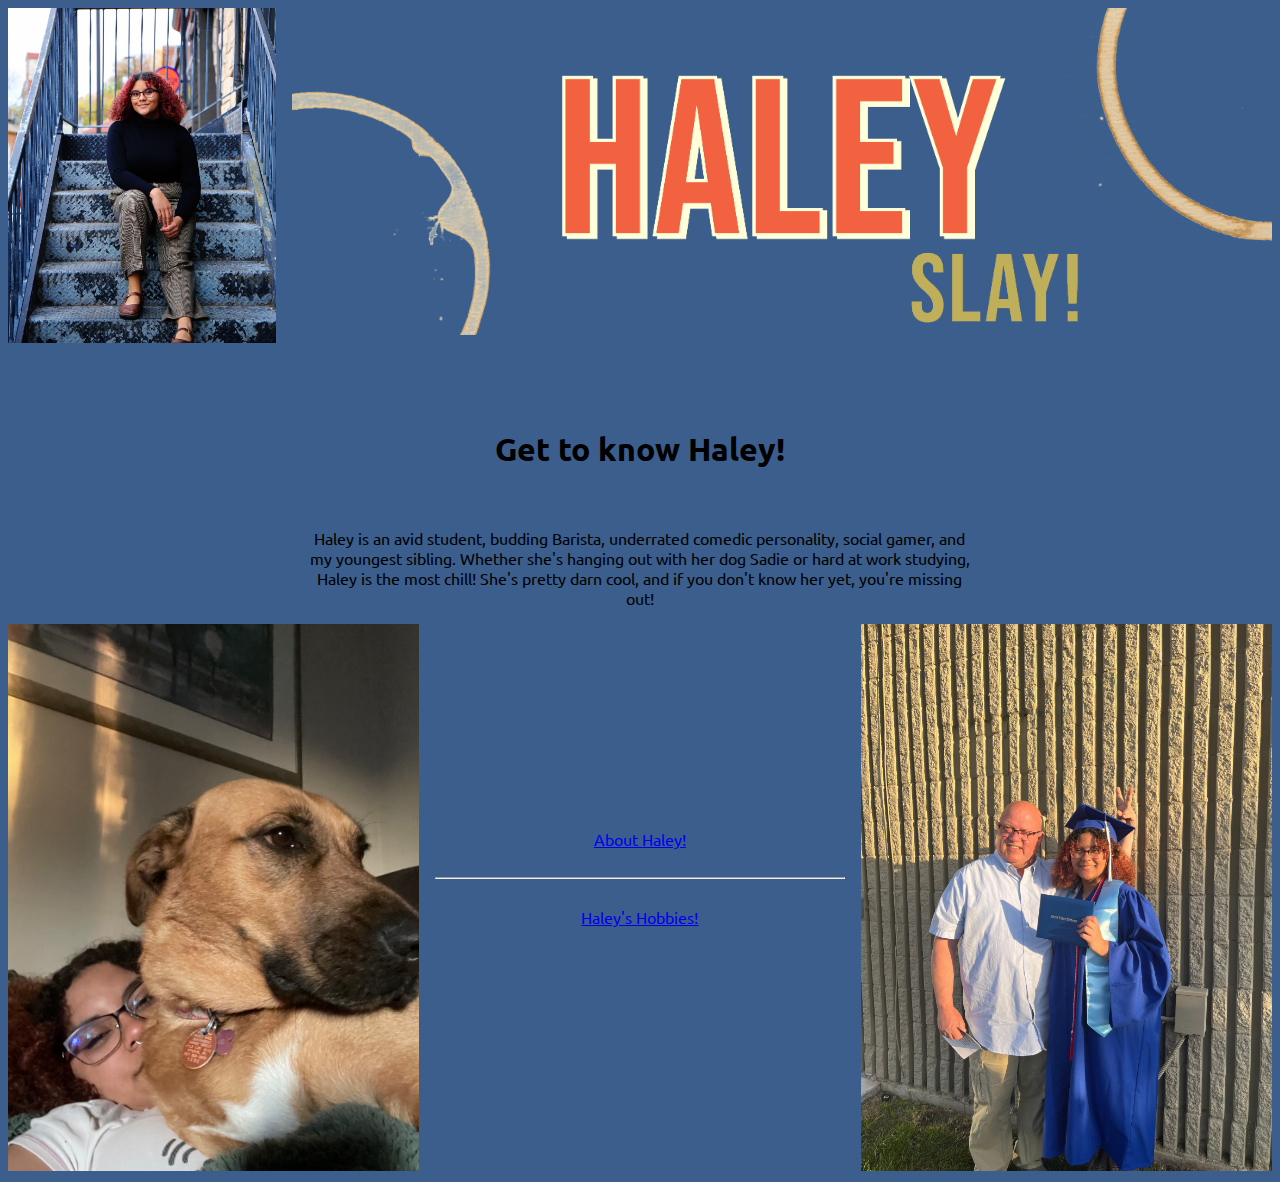
==== index.html @ d4a5e219 "changes made during validation" ====
<!DOCTYPE html>

<html lang="en-us">
    <head>
        <link href="bioSite.css" type="text/css" rel="stylesheet">
        <link rel="preconnect" href="https://fonts.googleapis.com">
        <link rel="preconnect" href="https://fonts.gstatic.com" crossorigin>
        <link href="https://fonts.googleapis.com/css2?family=Ubuntu+Condensed&family=Ubuntu:ital,wght@0,300;0,400;0,500;0,700;1,300;1,400;1,500;1,700&display=swap" rel="stylesheet">
        <title> Haley Shegstad bioSite </title>
    </head>

    <body>
        
        <div class="wrapper">
            <div id="haleyPicture"> <img src="HaleyLandingPage.jpg" alt="Haley on the stairs"></div>
            <div id="banner"> <img src="betterBanner.png" alt="I made this banner myself with adobe express!"></div>
            <div id="HaleyInfo">
                <h1> Get to know Haley!</h1>
                <br>
                <p>
                    Haley is an avid student, budding Barista, underrated comedic personality, social gamer, and my 
                    youngest sibling. Whether she's hanging out with her dog Sadie or hard at work studying, Haley 
                    is the most chill! She's pretty darn cool, and if you don't know her yet, you're missing out!
                </p>
            </div>
            <div id="haleySadie"> <img src="HaleySadie.jpg" alt="Haley & Sadie"></div>
            <div id="haleyGraduation"> <img src="HaleyGraduation.jpg" alt="Haley Graduating"></div>
            <div id="links">
                <a href="#"> About Haley!</a>
                <br>
                <br>
                <hr>
                <br>
                <a href="#"> Haley's Hobbies!</a>
            </div>
           
        </div>
    </body>

</html>
---- bioSite.css ----
body {
    background-color: #3B5E8C;
    font-family: 'Ubuntu', sans-serif;
}

#banner {
    background-color: #3B5E8C;
    grid-column: 3/10;
    grid-row:1/5;
}



#haleyPicture {
    background-color: #3B5E8C;
    grid-column: 1/3;
    grid-row: 1/5;
}

#HaleyInfo {
    grid-column: 1/10;
    grid-row: 5/7;
}

#haleySadie {
    grid-column: 1/4;
    grid-row: 7/10;
}

#haleyGraduation {
    grid-column: 7/10;
    grid-row: 7/10;
}

#links {
    grid-column: 4/7;
    grid-row: 7/10;
}

#aboutTitle {
    grid-column: 3/10;
    grid-row: 1/3;
    font-size: x-large
}

#aboutTitle > h1 {
    text-align: center;
    padding-top: 100px;
}

#happyHaley {
    grid-column: 1/3;
    grid-row: 1/3;
}

.wrapper > div{
    background: #3b5e8c;
}

.wrapper {
    display: grid;
    grid-template-columns: repeat(9, 1fr);
    grid-template-rows: 100px, auto;
    grid-column-gap: 1em;
    grid-auto-rows: minmax(100px, auto);
}

h1, p {
    padding-left: 300px;
    padding-right: 300px;
    text-align: center;
}

#links {
    padding-top: 50%;
    padding-bottom: 40%;
    text-align: center;
}

a:hover {
    color: white;
}

a:visited {
    color: red;
}

img {
    max-width: 100%;
    max-height: 100%;
    object-fit: contain;
}
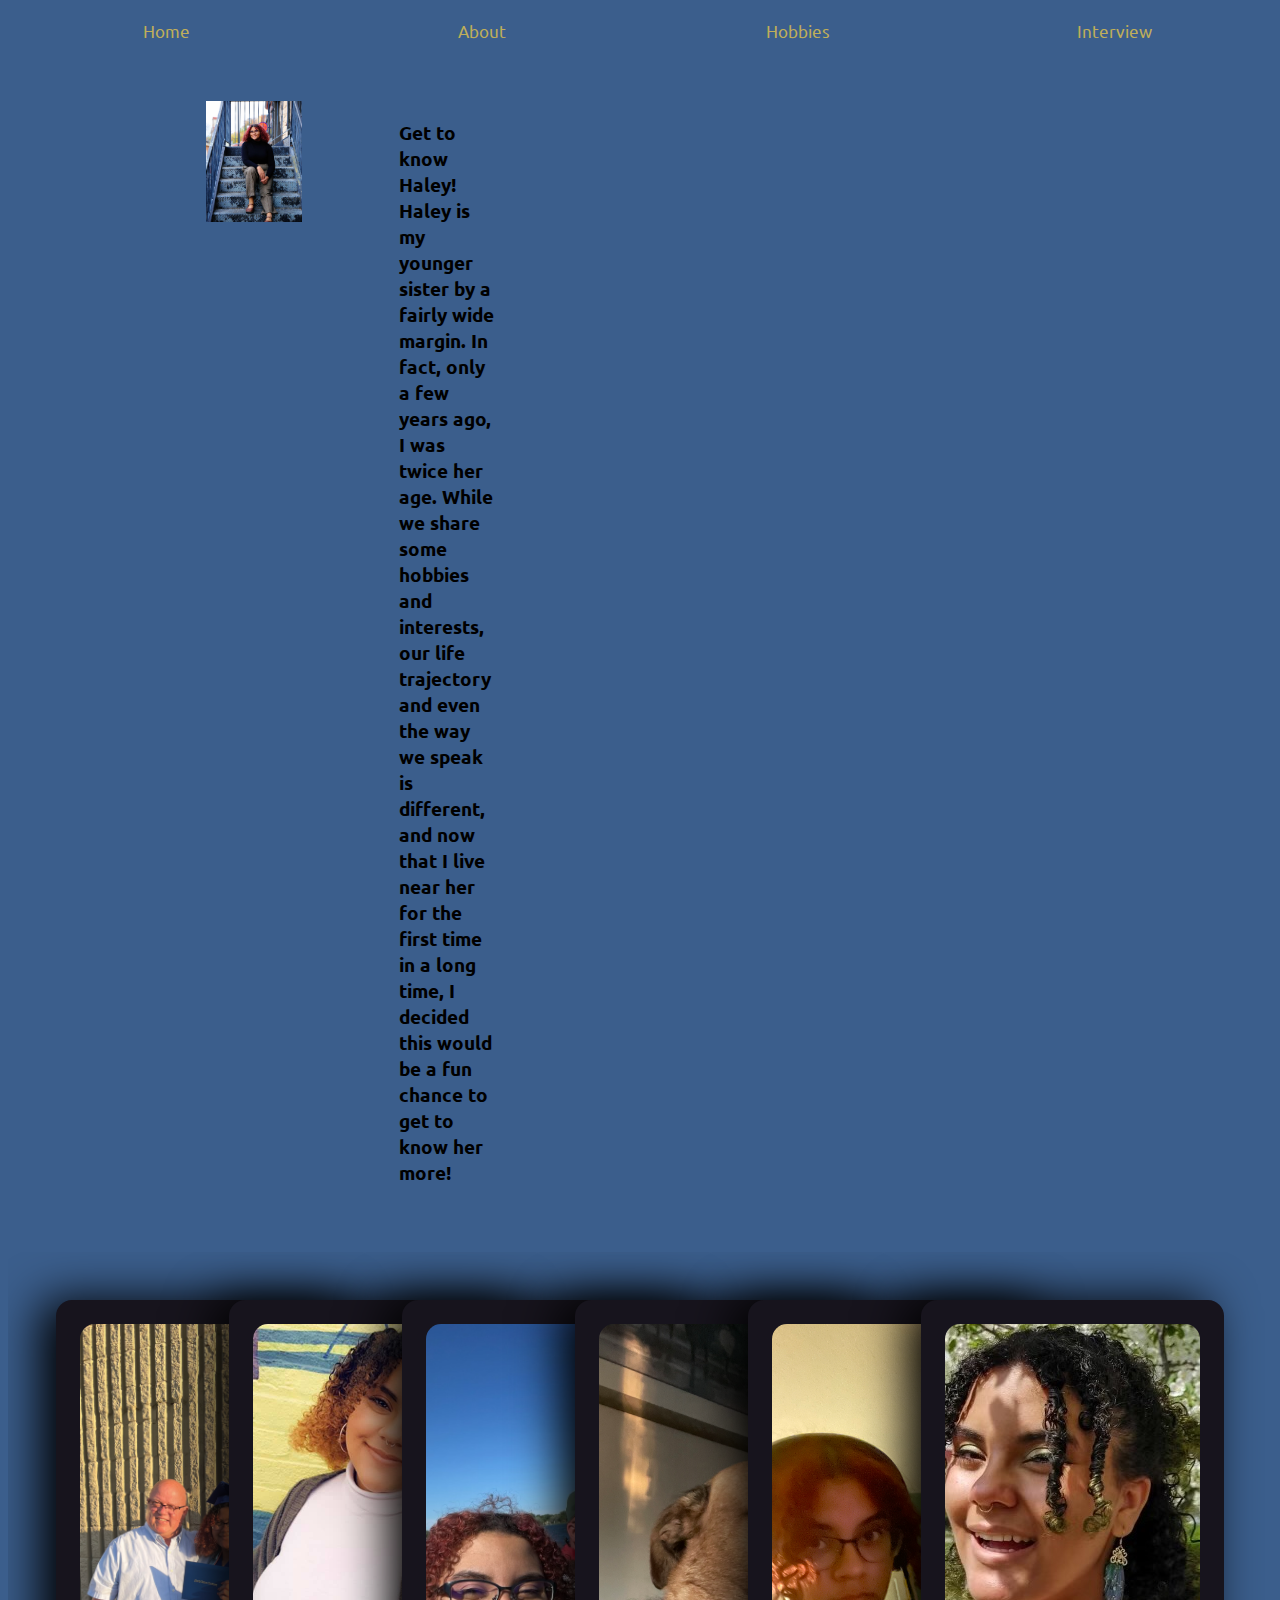
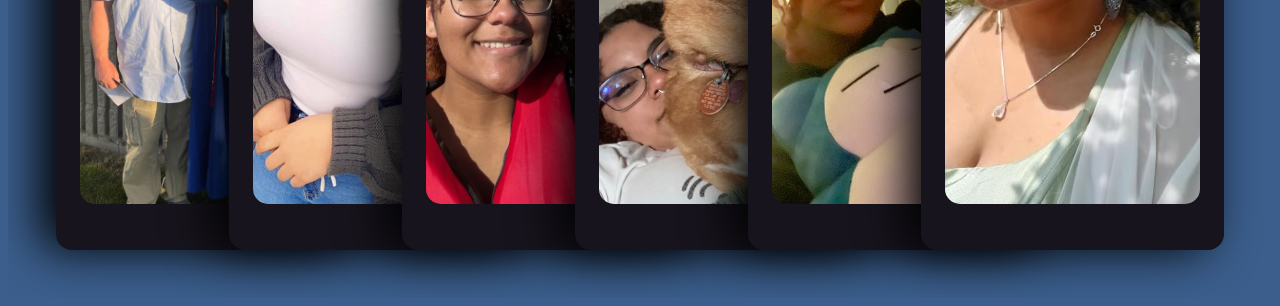
==== commit b4bc0b54: "new css photo cards, navbar, and pictures" ====
--- a/index.html
+++ b/index.html
@@ -10,29 +10,67 @@
     </head>
 
     <body>
+
+        <div class="navbar">
+            <a href="#"> Home </a> 
+            <a href="#"> About </a> 
+            <a href="#"> Hobbies </a> 
+            <a href="#"> Interview </a>
+        </div>
+
+        <div id="landingPageIntro">
+            <div class="introDivPic">
+                <img src="HaleyLandingPage.jpg">
+            </div>
+
+            <div></div>
+
+            <div class="introDivText">
+                <H3> 
+                    Get to know Haley! Haley is my younger sister by a fairly wide margin. 
+                    In fact, only a few years ago, I was twice her age. While we share some 
+                    hobbies and interests, our life trajectory and even the way we speak is 
+                    different, and now that I live near her for the first time in a long time, 
+                    I decided this would be a fun chance to get to know her more!
+                </H3>
+            </div>
+
+            <div></div>
+
+        </div>
         
-        <div class="wrapper">
-            <div id="haleyPicture"> <img src="HaleyLandingPage.jpg" alt="Haley on the stairs"></div>
-            <div id="banner"> <img src="betterBanner.png" alt="I made this banner myself with adobe express!"></div>
-            <div id="HaleyInfo">
-                <h1> Get to know Haley!</h1>
-                <br>
-                <p>
-                    Haley is an avid student, budding Barista, underrated comedic personality, social gamer, and my 
-                    youngest sibling. Whether she's hanging out with her dog Sadie or hard at work studying, Haley 
-                    is the most chill! She's pretty darn cool, and if you don't know her yet, you're missing out!
-                </p>
+        <div class="card-list">
+            <div class="card">
+                <header class="card-header">
+                    <img src="CardListPhotos/HaleyGraduation.jpg" alt="Haley's Graduation">
+                </header>
             </div>
-            <div id="haleySadie"> <img src="HaleySadie.jpg" alt="Haley & Sadie"></div>
-            <div id="haleyGraduation"> <img src="HaleyGraduation.jpg" alt="Haley Graduating"></div>
-            <div id="links">
-                <a href="#"> About Haley!</a>
-                <br>
-                <br>
-                <hr>
-                <br>
-                <a href="#"> Haley's Hobbies!</a>
+            <div class="card">
+                <header class="card-header">
+                    <img src="CardListPhotos/HaleyNosering.jpg" alt="Haley with Nosering">
+                </header>
             </div>
+            <div class="card">
+                <header class="card-header">
+                    <img src="CardListPhotos/HaleyOnBoat.jpg" alt="Haley On a Boat with Dad">
+                </header>
+            </div>
+            <div class="card">
+                <header class="card-header">
+                    <img src="CardListPhotos/HaleySadie.jpg" alt="Haley with Sadie">
+                </header>
+            </div>
+            <div class="card">
+                <header class="card-header">
+                    <img src="CardListPhotos/HaleySnorlax.jpg" alt="Haley with Snorlax">
+                </header>
+            </div>
+            <div class="card">
+                <header class="card-header">
+                    <img src="CardListPhotos/HappyHaley.jpg" alt="Happy Haley">
+                </header>
+            </div>
+        </div>
            
         </div>
     </body>
--- a/bioSite.css
+++ b/bioSite.css
@@ -1,41 +1,179 @@
+/*
+Starting with the color that I'm using for all of my pages
+
+They are also all using a Banner for the title
+
+The colors all come from the top picture in index.html 
+*/
+
+
 body {
     background-color: #3B5E8C;
     font-family: 'Ubuntu', sans-serif;
 }
 
-#banner {
-    background-color: #3B5E8C;
-    grid-column: 3/10;
-    grid-row:1/5;
-}
-
-
-
-#haleyPicture {
-    background-color: #3B5E8C;
+* {box-sizing: border-box}
+body {font-family: 'Ubuntu', sans-serif;;}
+
+/* Navbar will be on every page */
+.navbar {
+  width: 100%;
+  background-color: #3B5E8C;
+  overflow: auto;
+}
+
+.navbar a {
+  float: left;
+  padding: 12px; 
+  color: #BFAE5A;
+  text-decoration: none;
+  font-size: 17px;
+  width: 25%; /* Four links of equal widths */
+  text-align: center;
+}
+
+@media screen and (max-width: 500px) {
+  .navbar a {
+    float: none;
+    display: block;
+    width: 100%;
+    text-align: left;
+  }
+}
+
+/* Working on the Landing Page */
+
+.header {
+    background-color:  #3b5e8c; 
+    color: #f2f2f2;
+    padding: 20px;
+    font-style: italic;
+    text-align: center;
+    width: 100%;
+}
+
+#landingPageIntro {
+    display: grid;
+    grid-template-columns: repeat(9, 1fr);
+    grid-template-rows: 150px, auto;
+    padding: 3rem;
+    margin-left: 150px;
+    margin-right: 150px;
+}
+
+.IntroDivPic {
     grid-column: 1/3;
-    grid-row: 1/5;
-}
-
-#HaleyInfo {
-    grid-column: 1/10;
-    grid-row: 5/7;
-}
-
-#haleySadie {
-    grid-column: 1/4;
-    grid-row: 7/10;
-}
-
-#haleyGraduation {
-    grid-column: 7/10;
-    grid-row: 7/10;
-}
-
+    grid-row: 1/3;
+}
+
+#IntroDivText {
+    grid-column: 3/8;
+    grid-row: 1/2;
+    Justify-content: center;
+}
+
+.card-list {
+    display: flex;
+    padding: 3rem;
+    overflow-x: scroll;
+}
+
+.card-list::-webkit-scrollbar {
+    width: 10px;
+    height: 10px;
+}
+
+.card {
+    display: flex;
+    position: relative;
+    flex-direction: column;
+    height: 550px;
+    width: 450px;
+    min-width: 250px;
+    padding: 1.5rem;
+
+    border-radius: 16px;
+    background: #17141d;
+    box-shadow: -1rem 0 3rem;
+
+    transition: .4s;
+}
+
+.card:hover {
+    transform: translateY(-1rem);
+}
+
+.card:hover~.card {
+    transform: translateX(130px);
+}
+
+.card:not(:first-child) {
+    margin-left: -130px;
+}
+
+.card-header > img {
+    display: block;
+    margin-left: auto;
+    margin-right: auto;
+    border: 15px;
+    border-radius: 15px;
+    height: 480px;
+    width: 380px;
+    object-fit: fit ;
+}
+
+/* Styling for the wrapper class with which I implement css grid */
+.wrapper > div{
+    background: #3b5e8c;
+}
+
+.wrapper {
+    display: grid;
+    grid-template-columns: repeat(9, 1fr);
+    grid-template-rows: 100px, auto;
+    grid-column-gap: 1em;
+    grid-auto-rows: minmax(100px, auto);
+    border: 2px;
+    column-gap: 5px;
+    row-gap: 5px;
+}
+
+/*
+.HaleyInfo > h1, p {
+    padding-left: 300px;
+    padding-right: 300px;
+    text-align: center;
+}
+*/
+
+/* Styling for the central div with links to the other pages */
 #links {
-    grid-column: 4/7;
-    grid-row: 7/10;
-}
+    padding-top: 50%;
+    padding-bottom: 40%;
+    text-align: center;
+}
+
+a:hover {
+    color: white;
+}
+
+a:visited {
+    color: red;
+}
+
+/* Using divs to store all images, so this makes all my pictures fit correctly*/
+img {
+    max-width: 100%;
+    max-height: 100%;
+    object-fit: cover;
+}
+
+/* 
+AboutHaley.html
+
+Q & A from my interview with Haley
+to be included in the AboutHaley.html page
+*/
 
 #aboutTitle {
     grid-column: 3/10;
@@ -48,45 +186,68 @@
     padding-top: 100px;
 }
 
-#happyHaley {
+.question {
+    display: grid;
+    grid-template-columns: repeat(3, 1fr);
+    grid-column: 2/6;
+    border: 15px;
+    border-radius: 15px;
+}
+
+.question > h1 {
+    display: contents;
+    grid-column: 1/2;
+    align-content: flex-start;
+}
+
+.question > p {
+    grid-column: 2/3;
+    float: left;
+}
+
+.answer {
+    display: grid;
+    grid-template-columns: repeat(3, 1fr);
+    grid-column: 5/9;
+    border: 15px;
+    border-radius: 15px;
+    border-color: black;
+}
+
+.answer > h1 {
+    display: inline;
+    grid-column: 1/2;
+    width: 100%;
+    height:auto;
+}
+
+.answer > p {
+    width: 100%;
+    height: 100%;
+    grid-column: 2/4;
+}
+
+#q1, #q2, #q3, #q4, #q5, #q6, #q7, #q8, #q9, #q10 {
+    background-color: #A0B9D9;
+
+}
+
+#a1, #a2, #a3, #a4, #a5, #a6, #a7, #a8, #a9, #a10 {
+    background-color: #BFAE5A;
+}
+
+/* Creating DIVs for the left and right side to hold photos*/
+
+/*
+#PicturesLeft {
     grid-column: 1/3;
-    grid-row: 1/3;
-}
-
-.wrapper > div{
-    background: #3b5e8c;
-}
-
-.wrapper {
-    display: grid;
-    grid-template-columns: repeat(9, 1fr);
-    grid-template-rows: 100px, auto;
-    grid-column-gap: 1em;
-    grid-auto-rows: minmax(100px, auto);
-}
-
-h1, p {
-    padding-left: 300px;
-    padding-right: 300px;
-    text-align: center;
-}
-
-#links {
-    padding-top: 50%;
-    padding-bottom: 40%;
-    text-align: center;
-}
-
-a:hover {
-    color: white;
-}
-
-a:visited {
-    color: red;
-}
-
-img {
-    max-width: 100%;
-    max-height: 100%;
-    object-fit: contain;
-}+    grid-row: 3/22;
+    background-color: whitesmoke;
+}
+
+#PicturesRight {
+    grid-column: 8/10;
+    grid-row: 3/22;
+    background-color:beige
+}
+*/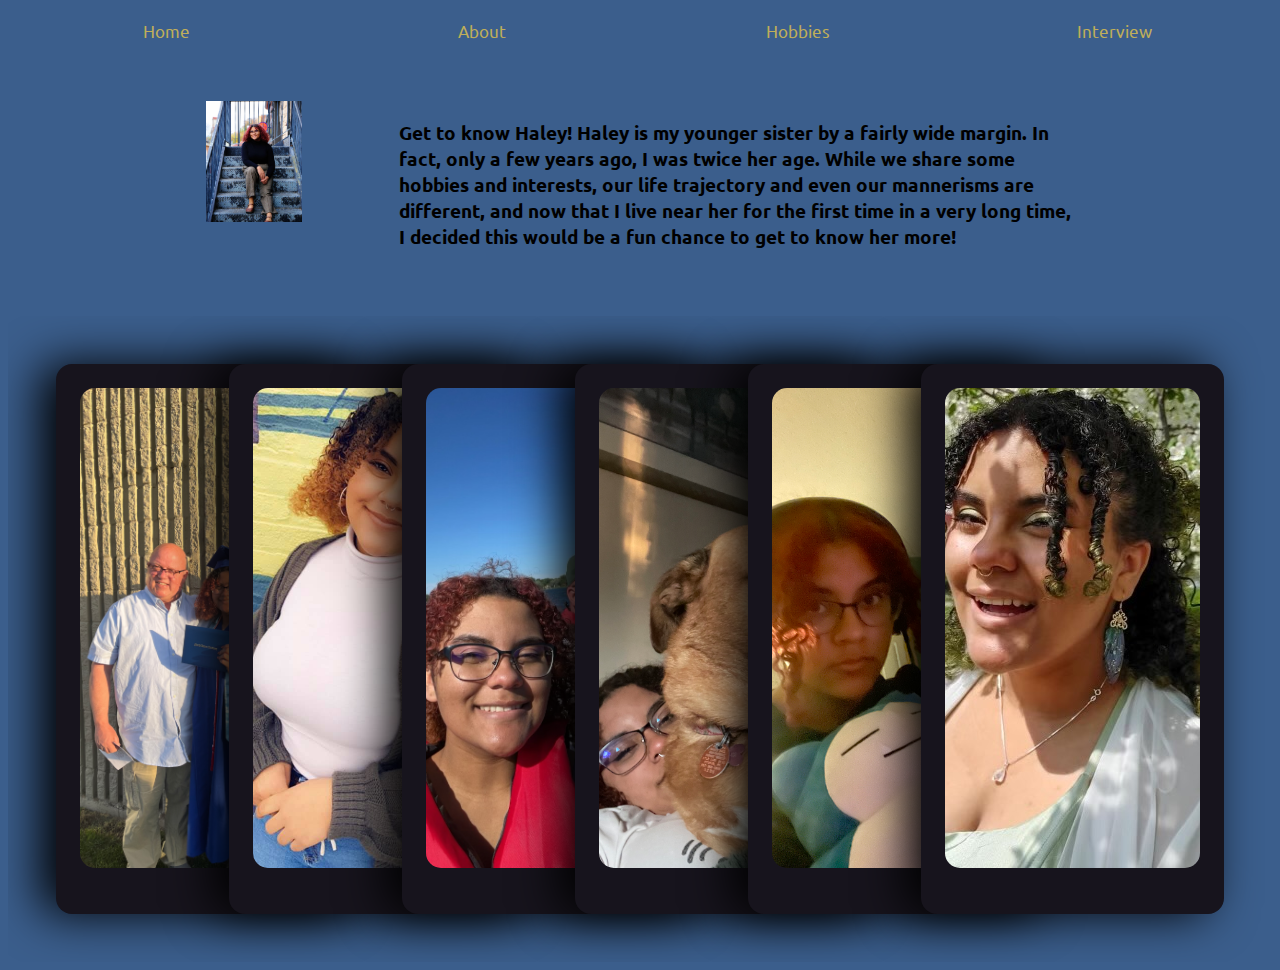
==== commit 5778c350: "New page (AboutHaley.html) + fixes across all pages" ====
--- a/index.html
+++ b/index.html
@@ -6,16 +6,16 @@
         <link rel="preconnect" href="https://fonts.googleapis.com">
         <link rel="preconnect" href="https://fonts.gstatic.com" crossorigin>
         <link href="https://fonts.googleapis.com/css2?family=Ubuntu+Condensed&family=Ubuntu:ital,wght@0,300;0,400;0,500;0,700;1,300;1,400;1,500;1,700&display=swap" rel="stylesheet">
-        <title> Haley Shegstad bioSite </title>
+        <title> Haley Shegstad </title>
     </head>
 
     <body>
 
         <div class="navbar">
-            <a href="#"> Home </a> 
-            <a href="#"> About </a> 
-            <a href="#"> Hobbies </a> 
-            <a href="#"> Interview </a>
+            <a href="https://amshegstad.github.io/bioSite/"> Home </a> 
+            <a href="https://amshegstad.github.io/bioSite/AboutHaley.html"> About </a> 
+            <a href="https://amshegstad.github.io/bioSite/HaleyHobbies.html"> Hobbies </a> 
+            <a href="https://amshegstad.github.io/bioSite/HaleyInterview.html"> Interview </a>
         </div>
 
         <div id="landingPageIntro">
@@ -29,9 +29,9 @@
                 <H3> 
                     Get to know Haley! Haley is my younger sister by a fairly wide margin. 
                     In fact, only a few years ago, I was twice her age. While we share some 
-                    hobbies and interests, our life trajectory and even the way we speak is 
-                    different, and now that I live near her for the first time in a long time, 
-                    I decided this would be a fun chance to get to know her more!
+                    hobbies and interests, our life trajectory and even our mannerisms are 
+                    different, and now that I live near her for the first time in a very long 
+                    time, I decided this would be a fun chance to get to know her more!
                 </H3>
             </div>
 
--- a/bioSite.css
+++ b/bioSite.css
@@ -66,10 +66,10 @@
     grid-row: 1/3;
 }
 
-#IntroDivText {
-    grid-column: 3/8;
+.introDivText {
+    grid-column: 3/10;
     grid-row: 1/2;
-    Justify-content: center;
+    align-content: center;
 }
 
 .card-list {
@@ -154,11 +154,11 @@
 }
 
 a:hover {
-    color: white;
+    color: #BFAE5A;
 }
 
 a:visited {
-    color: red;
+    color: #F26241;
 }
 
 /* Using divs to store all images, so this makes all my pictures fit correctly*/
@@ -169,10 +169,13 @@
 }
 
 /* 
-AboutHaley.html
+HaleyInterview.html
 
 Q & A from my interview with Haley
 to be included in the AboutHaley.html page
+
+The goal was to make the conversation resemble back-and-forth text messages,
+which was how the interview was actually conducted.
 */
 
 #aboutTitle {
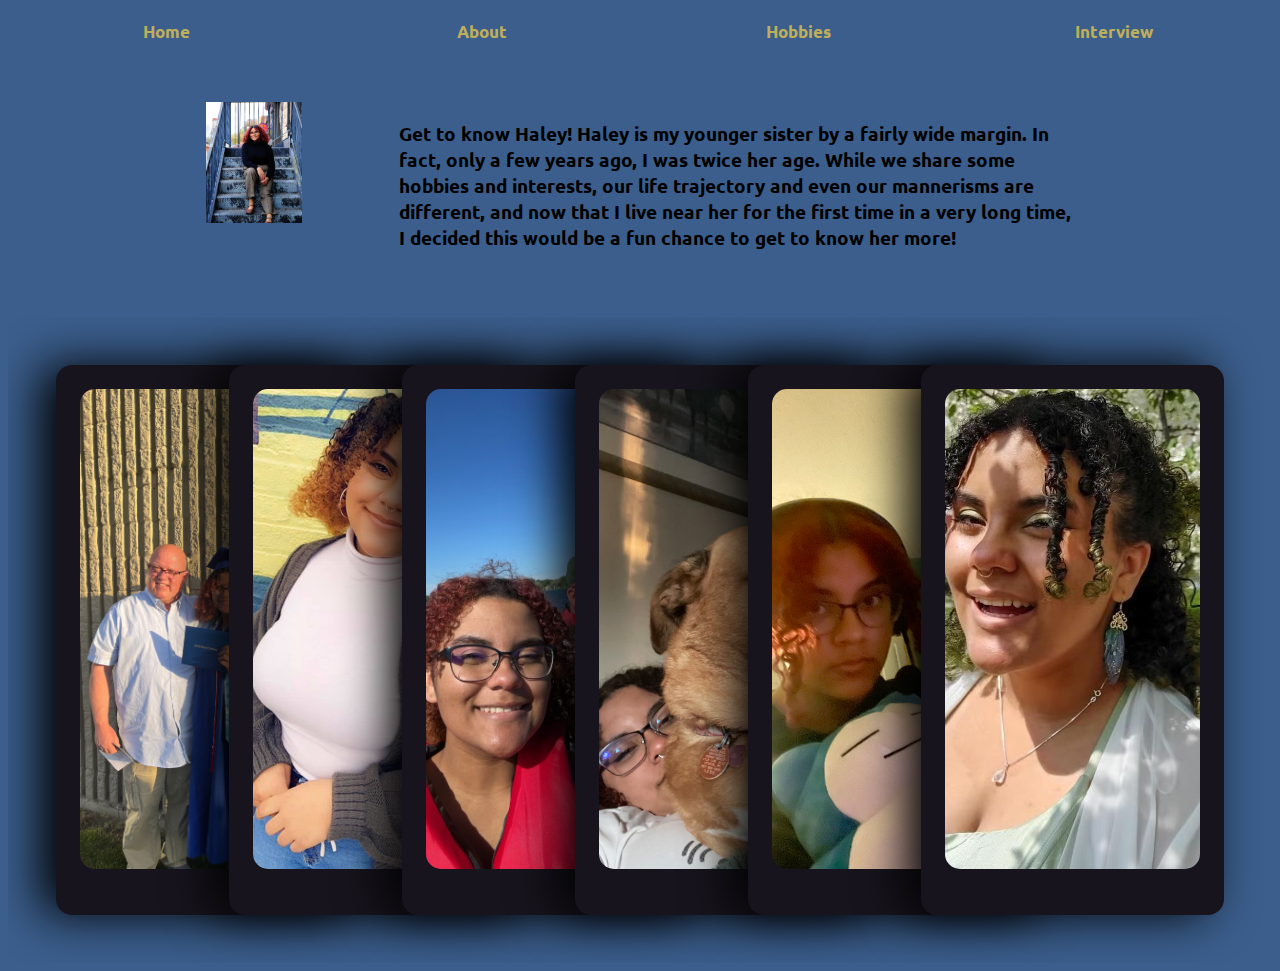
==== commit 048d05a6: "Added <strong> to button text in navbar" ====
--- a/index.html
+++ b/index.html
@@ -2,6 +2,9 @@
 
 <html lang="en-us">
     <head>
+        <meta charset="UTF-8">
+        <meta http-equiv="X-UA-Compatible" content="IE=edge">
+        <meta name="viewport" content="width=device-width, initial-scale=1.0">
         <link href="bioSite.css" type="text/css" rel="stylesheet">
         <link rel="preconnect" href="https://fonts.googleapis.com">
         <link rel="preconnect" href="https://fonts.gstatic.com" crossorigin>
@@ -12,10 +15,10 @@
     <body>
 
         <div class="navbar">
-            <a href="https://amshegstad.github.io/bioSite/"> Home </a> 
-            <a href="https://amshegstad.github.io/bioSite/AboutHaley.html"> About </a> 
-            <a href="https://amshegstad.github.io/bioSite/HaleyHobbies.html"> Hobbies </a> 
-            <a href="https://amshegstad.github.io/bioSite/HaleyInterview.html"> Interview </a>
+            <a href="https://amshegstad.github.io/bioSite/"> <strong> Home </strong> </a> 
+            <a href="https://amshegstad.github.io/bioSite/AboutHaley.html"> <strong> About </strong> </a> 
+            <a href="https://amshegstad.github.io/bioSite/HaleyHobbies.html"> <strong> Hobbies </strong> </a> 
+            <a href="https://amshegstad.github.io/bioSite/HaleyInterview.html"> <strong> Interview </strong> </a>
         </div>
 
         <div id="landingPageIntro">
@@ -72,7 +75,6 @@
             </div>
         </div>
            
-        </div>
     </body>
 
 </html>--- a/bioSite.css
+++ b/bioSite.css
@@ -39,6 +39,14 @@
     width: 100%;
     text-align: left;
   }
+}
+
+a:hover {
+    color: #BFAE5A;
+}
+
+a:visited {
+    color: #F26241;
 }
 
 /* Working on the Landing Page */
@@ -146,21 +154,6 @@
 }
 */
 
-/* Styling for the central div with links to the other pages */
-#links {
-    padding-top: 50%;
-    padding-bottom: 40%;
-    text-align: center;
-}
-
-a:hover {
-    color: #BFAE5A;
-}
-
-a:visited {
-    color: #F26241;
-}
-
 /* Using divs to store all images, so this makes all my pictures fit correctly*/
 img {
     max-width: 100%;
@@ -186,7 +179,12 @@
 
 #aboutTitle > h1 {
     text-align: center;
-    padding-top: 100px;
+    padding-top: 15px;
+}
+
+#aboutParagraph {
+    padding-left: 11%;
+    padding-right: 11%;
 }
 
 .question {
@@ -198,8 +196,10 @@
 }
 
 .question > h1 {
-    display: contents;
+    display: inline;
     grid-column: 1/2;
+    width: 100%;
+    height: auto;
     align-content: flex-start;
 }
 
@@ -210,7 +210,7 @@
 
 .answer {
     display: grid;
-    grid-template-columns: repeat(3, 1fr);
+    grid-template-columns: repeat(4, 1fr);
     grid-column: 5/9;
     border: 15px;
     border-radius: 15px;
@@ -221,7 +221,8 @@
     display: inline;
     grid-column: 1/2;
     width: 100%;
-    height:auto;
+    height: auto;
+    align-content: flex-start;
 }
 
 .answer > p {
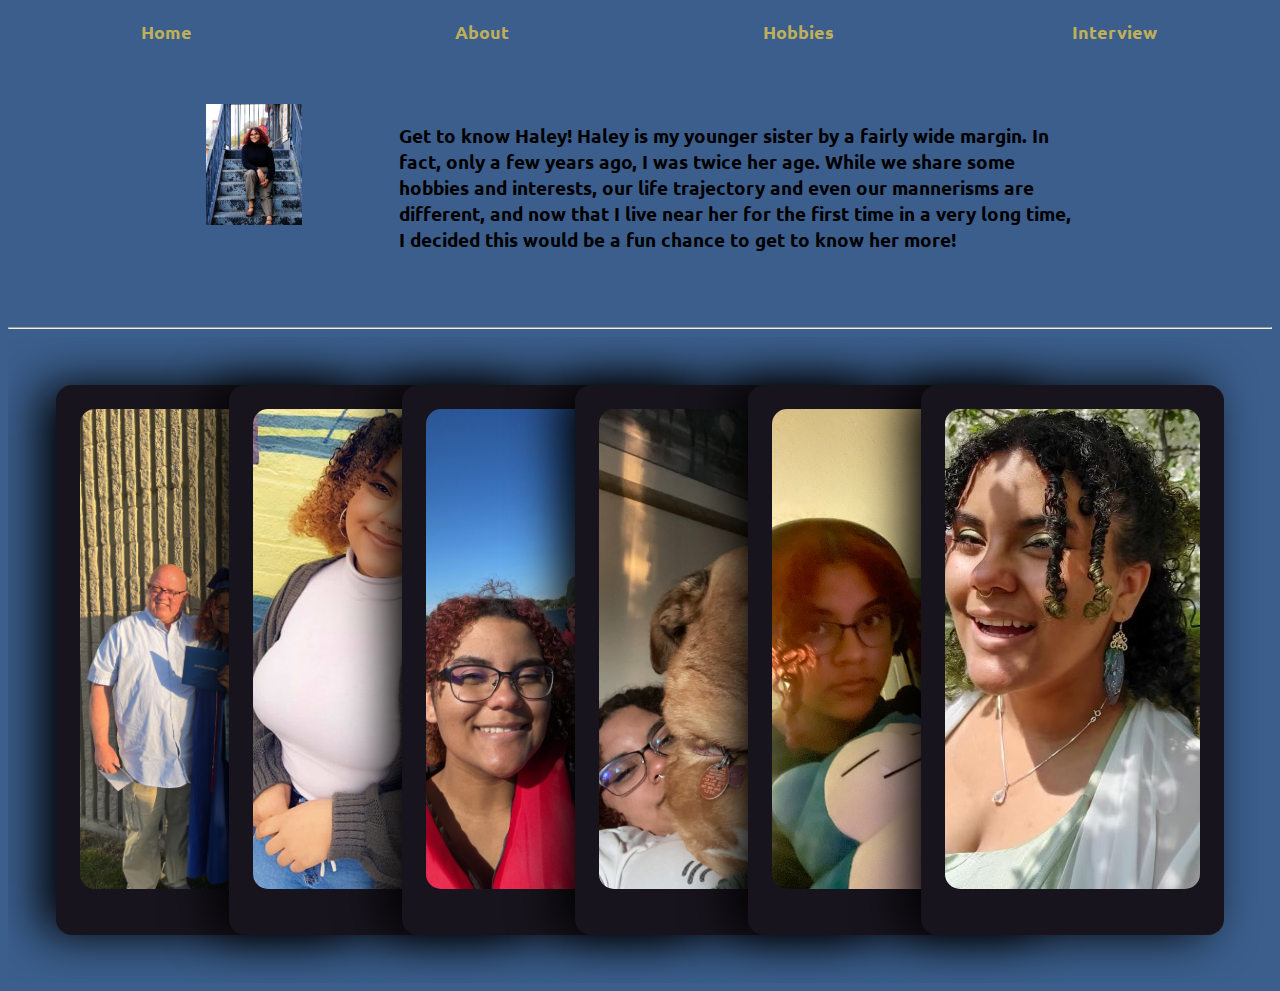
==== commit c193679d: "hr to all pages" ====
--- a/index.html
+++ b/index.html
@@ -42,6 +42,8 @@
 
         </div>
         
+        <hr>
+        
         <div class="card-list">
             <div class="card">
                 <header class="card-header">
--- a/bioSite.css
+++ b/bioSite.css
@@ -39,6 +39,10 @@
     width: 100%;
     text-align: left;
   }
+}
+
+.navbar > a {
+    font-size: large;
 }
 
 a:hover {
